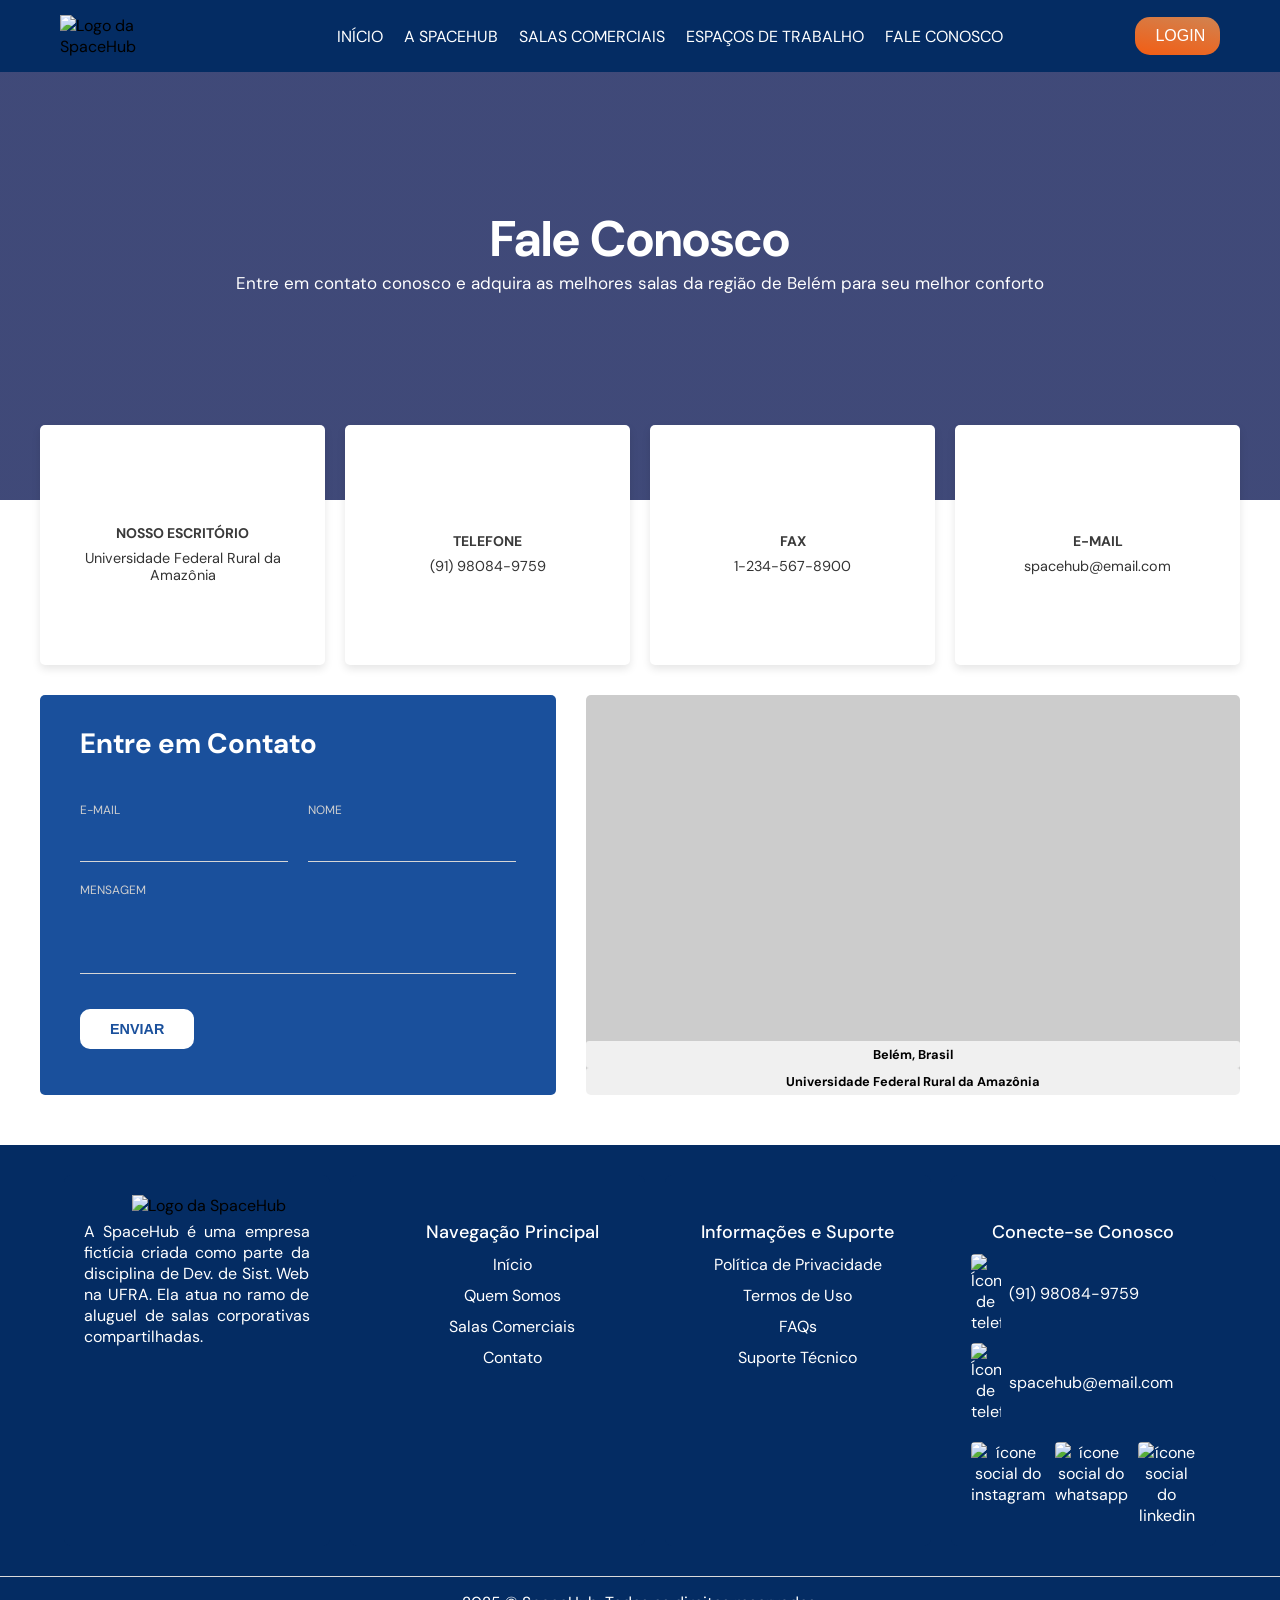
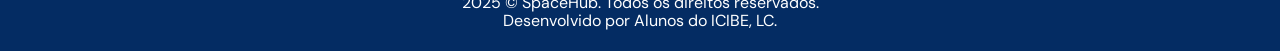
==== contato.html @ b1abb8e8 "Primeiro Commit" ====
<!DOCTYPE html>
<html lang="en">
  <head>
    <meta charset="UTF-8" />
    <meta name="viewport" content="width=device-width, initial-scale=1.0" />
    <title>Fale Conosco</title>
    <link rel="preconnect" href="https://fonts.googleapis.com" />
    <link rel="preconnect" href="https://fonts.gstatic.com" crossorigin />
    <link
      href="https://fonts.googleapis.com/css2?family=DM+Sans:ital,opsz,wght@0,9..40,100..1000;1,9..40,100..1000&family=Inter:ital,opsz,wght@0,14..32,100..900;1,14..32,100..900&family=Poppins:ital,wght@0,100;0,200;0,300;0,400;0,500;0,600;0,700;0,800;0,900;1,100;1,200;1,300;1,400;1,500;1,600;1,700;1,800;1,900&display=swap"
      rel="stylesheet"
    />
    <link rel="stylesheet" href="style.css" />
  </head>
  <body>
    <div class="header-menu">
      <img
        src="https://raw.githubusercontent.com/ingridslv/repositorio-imagens/main/assets/img/spacehub/logo.png"
        alt="Logo da SpaceHub"
      />
      <ul>
        <li><a href="index.html">INÍCIO</a></li>
        <li><a href="quem_somos.html">A SPACEHUB</a></li>
        <li><a href="salas_comerciais.html">SALAS COMERCIAIS</a></li>
        <li><a href="espacos_trabalho.html">ESPAÇOS DE TRABALHO</a></li>
        <li><a href="contato.html">FALE CONOSCO</a></li>
      </ul>
      <button>
        <img
          src="https://raw.githubusercontent.com/ingridslv/repositorio-imagens/main/assets/img/spacehub/user-svg.svg"
          alt=""
        />LOGIN
      </button>
    </div>

    <div class="banner contato-banner" style="height: 500px">
      <h1>Fale Conosco</h1>
      <p>
        Entre em contato conosco e adquira as melhores salas da região de Belém
        para seu melhor conforto
      </p>
    </div>
    <div class="container-contato" style="margin-top: -75px">
      <div class="informacoes-rapidas">
        <div class="cartao-info">
          <span class="icone-info"
            ><img
              src="https://raw.githubusercontent.com/ingridslv/repositorio-imagens/main/assets/img/spacehub/location-svgrepo-com.svg"
              alt=""
          /></span>
          <p class="titulo-info">NOSSO ESCRITÓRIO</p>
          <p class="detalhe-info">Universidade Federal Rural da Amazônia</p>
        </div>

        <div class="cartao-info">
          <span class="icone-info"
            ><img
              src="img/phone-calling-rounded-svgrepo-com (1).svg"
              style="width: 60px"
              alt=""
          /></span>
          <p class="titulo-info">TELEFONE</p>
          <p class="detalhe-info">(91) 98084-9759</p>
        </div>

        <div class="cartao-info">
          <span class="icone-info"
            ><img
              src="https://raw.githubusercontent.com/ingridslv/repositorio-imagens/main/assets/img/spacehub/fax-machine-svgrepo-com.svg"
              alt=""
          /></span>
          <p class="titulo-info">FAX</p>
          <p class="detalhe-info">1-234-567-8900</p>
        </div>

        <div class="cartao-info">
          <span class="icone-info"
            ><img
              src="https://raw.githubusercontent.com/ingridslv/repositorio-imagens/main/assets/img/spacehub/email-postcard-svgrepo-com.svg"
              style="width: 45px"
              alt=""
          /></span>
          <p class="titulo-info">E-MAIL</p>
          <p class="detalhe-info">spacehub@email.com</p>
        </div>
      </div>

      <div style="width: 100%; justify-self: center">
        <div class="area-cont">
          <div class="bloco-formulario">
            <h2 class="titulo-bloco">Entre em Contato</h2>

            <form class="formulario-mensagem">
              <div class="campo-grupo">
                <label for="email" class="rotulo">E-mail</label>
                <input
                  type="email"
                  id="email"
                  class="campo-texto"
                  placeholder=""
                />
              </div>

              <div class="campo-grupo">
                <label for="nome" class="rotulo">Nome</label>
                <input
                  type="text"
                  id="nome"
                  class="campo-texto"
                  placeholder=""
                />
              </div>

              <div class="campo-grupo-mensagem">
                <label for="mensagem" class="rotulo">Mensagem</label>
                <textarea
                  id="mensagem"
                  class="campo-mensagem"
                  placeholder=""
                ></textarea>
              </div>

              <button type="submit" class="botao-enviar">ENVIAR</button>
            </form>
          </div>

          <div class="bloco-mapa">
            <iframe
              src="https://www.google.com/maps/embed?pb=!1m18!1m12!1m3!1d1676.971108104439!2d-48.446767790359225!3d-1.4549775258487991!2m3!1f0!2f0!3f0!3m2!1i1024!2i768!4f13.1!3m3!1m2!1s0x92a48c517bfd06bd%3A0x8cbe0b977db3748b!2sUniversidade%20Federal%20Rural%20da%20Amaz%C3%B4nia!5e0!3m2!1spt-BR!2sbr!4v1763254432867!5m2!1spt-BR!2sbr"
              width="100%"
              height="100%"
              style="border: 0"
              allowfullscreen=""
              loading="lazy"
              referrerpolicy="no-referrer-when-downgrade"
            ></iframe>

            <p class="texto-mapa">Belém, Brasil</p>
            <p class="texto-mapa">Universidade Federal Rural da Amazônia</p>
          </div>
        </div>
      </div>
    </div>
    <!-- -----------------------------------------footer---------------------------------- -->
    <div class="container-principal footerdiv">
      <div class="cards">
        <div class="box card foot">
          <img
            id="logo-foot"
            src="https://raw.githubusercontent.com/ingridslv/repositorio-imagens/main/assets/img/spacehub/logo.png"
            alt="Logo da SpaceHub"
          />
          <p style="text-align: justify; color: white">
            A SpaceHub é uma empresa fictícia criada como parte da disciplina de
            Dev. de Sist. Web na UFRA. Ela atua no ramo de aluguel de salas
            corporativas compartilhadas.
          </p>
        </div>
        <div class="box card foot" style="padding-left: 50px">
          <h3>Navegação Principal</h3>
          <ul>
            <li><a href="index.html">Início</a></li>
            <li><a href="quem_somos.html">Quem Somos</a></li>
            <li><a href="salas_comerciais.html">Salas Comerciais</a></li>
            <li><a href="contato.html">Contato</a></li>
          </ul>
        </div>
        <div class="box card foot">
          <h3>Informações e Suporte</h3>
          <ul>
            <li>
              <a href="#">Política de Privacidade</a>
            </li>
            <li><a href="#">Termos de Uso</a></li>
            <li><a href="#">FAQs</a></li>
            <li><a href="#">Suporte Técnico</a></li>
          </ul>
        </div>
        <div class="box card foot">
          <h3>Conecte-se Conosco</h3>
          <ul>
            <li>
              <a href="#" class="icon-cent"
                ><img
                  src="https://raw.githubusercontent.com/ingridslv/repositorio-imagens/main/assets/img/spacehub/phone-calling-rounded-svgrepo-com.svg"
                  style="padding-right: 8px"
                  alt="Ícone de telefone"
                />(91) 98084-9759</a
              >
            </li>
            <li>
              <a href="#" class="icon-cent"
                ><img
                  src="https://raw.githubusercontent.com/ingridslv/repositorio-imagens/main/assets/img/spacehub/chat-unread-svgrepo-com.svg"
                  style="padding-right: 8px"
                  alt="Ícone de telefone"
                />spacehub@email.com</a
              >
            </li>
            <ul style="display: flex; flex-direction: row">
              <li>
                <a href="#"
                  ><img
                    src="https://raw.githubusercontent.com/ingridslv/repositorio-imagens/main/assets/img/spacehub/instagram-1-svgrepo-com.svg"
                    alt="ícone social do instagram"
                /></a>
              </li>
              <li>
                <a href="#"
                  ><img
                    src="https://raw.githubusercontent.com/ingridslv/repositorio-imagens/main/assets/img/spacehub/whatsapp-svgrepo-com.svg"
                    alt="ícone social do whatsapp"
                /></a>
              </li>
              <li>
                <a href="#"
                  ><img
                    src="https://raw.githubusercontent.com/ingridslv/repositorio-imagens/main/assets/img/spacehub/linkedin-1-svgrepo-com.svg"
                    alt="ícone social do linkedin"
                /></a>
              </li>
            </ul>
          </ul>
        </div>
      </div>
    </div>
    <div class="rodape">
      <hr
        style="
          border: none;
          height: 1px;
          background-color: #dbdbdb;
          width: 100%;
        "
      />
      <p style="margin-top: 15px">
        2025 © SpaceHub. Todos os direitos reservados.
      </p>
      <p style="margin-top: -3px">Desenvolvido por Alunos do ICIBE, LC.</p>
    </div>
  </body>
</html>
---- style.css ----
* {
    margin: 0;
    padding: 0;
}

body {
    font-family: 'DM Sans', sans-serif;
}

.header-menu {
    height: fit-content;
    display: flex;
    flex-direction: row;
    justify-content: space-around;
    align-items: center;
    padding-top: 15px;
    padding-bottom: 15px;
    z-index: 9999;
}

.header-menu img {
    width: 150px;
}

.header-menu ul {
    display: flex;
    list-style: none;
}

.header-menu ul li a {
    display: flex;
    align-items: center;
    font-size: 16px;
    margin: 5px 8px;
    padding-right: 5px;
    padding-right: 5px;
    position: relative;
    text-decoration: none;
    color: white;
}

.header-menu ul li a::after{
    content: '';
    width: 0;
    height: 2px;
    background: #FC9404;
    position: absolute;
    bottom: -15px;
    transition: width 0.3s;
}

.header-menu ul li a:hover::after, .header-menu ul li a.active-link::after{
    width: 100%;
}

.header-menu button img {
    width: 13px;
    padding-right: 5px;
}

.header-menu button {
    background: linear-gradient(10deg, #ff5f0ff3, #ff974dd0);
    color: white;
    padding: 10px 15px;
    font-size: 16px;
    border: #FC9404;
    border-radius: 15px;
}

.header-menu {
    background-color: #042C63;
}

.header-menu {
    position: fixed;
    top: 0;
    width: 100%;
}

/*------------------------------------banner-------------------------------------*/

.banner {
  height: 630px;
  background-image: linear-gradient(rgba(16, 28, 87, 0.8), rgba(16, 28, 87, 0.8)), url('img/capa.jpg');
  background-size: cover;
  background-position: center;
  background-repeat: no-repeat;
  display: flex;
  flex-direction: column;
  justify-content: center;
  align-items: center;
}

.banner h1{
    font-size: 50px;
    color: white;
}

.banner p{
    color: white;
    font-size: 17px;
}

/* --------------- */

.contato-banner {
  background-image: linear-gradient(rgba(16, 28, 87, 0.8), rgba(16, 28, 87, 0.8)), url('img/capa-contato.jpg');
}

/* -------------------- */

.quem-banner {
  background-image: linear-gradient(rgba(16, 28, 87, 0.8), rgba(16, 28, 87, 0.8)), url('img/banner-qm.png');
  background-position-y: top;
}

/* ------------------------ */

.banner input {
    padding: 12px 50px;
    margin-top: 15px;
    border-radius: 4px;
    border:none;
}

.banner button {
    padding: 12px 20px;
    background: linear-gradient(90deg, #ff964bd0, #f77920d0);
    font-size: 14px;
    border: #FC9404;
    color: white;
    border-radius: 4px;
}

.banner button:hover {
    background: #1a509c;
}

.icones-container {
    display: flex;
    gap: 30px;
    margin-left: 180px;
    margin-right: 180px;
}

.box {
    flex: 1; 
    background-color: #E4ECEC;
    padding: 20px;
    text-align: center;
    border-radius: 7px;
}

.box img {
    width: 35px;
}

.box h2 {
    font-size: 19px;
}

.box p{
    font-size: 16px;
    margin-top: 5px;
}

.icones-container {
    margin-top: -50px;
}

/* -------------------------cards trabalho-------------------------------------------- */
.container-principal {
    display: flex;
    justify-content: center;
    align-items: center;
    flex-direction: column;
    margin-top: 50px;
}

.titulo-principal {
    font-size: 30px;
    color: rgb(9, 9, 63);
}

.texto-principal {
    font-size: 19px;
}

.cards {
    display: flex;
    flex-direction: row;
    flex-wrap: wrap;
    width: 90%;
    gap: 20px;
    margin-top: 30px;
    justify-content: center;
}

.card img {
    width: 100%;
    border-radius: 4px 4px 0 0;
}

.card-single {
  width: 100%;
  max-width: 400px;
  background-color: #f7f7f7;
  border-radius: 12px;
  box-shadow: #0d4f8b1f;
  overflow: hidden;
  display: grid;
  border: 1px solid #0d4f8b0f;
  flex: 1 1 400px;
}

.media {
  position: relative;
  overflow: hidden;
  min-height: 200px;
}
.media img {
  width: 100%;
  height: 100%;
  object-fit: cover;
  display: block;
  transition: transform 0.6s cubic-bezier(0.2, 0.9, 0.2, 1);
  transform-origin: center center;
}
.media:hover img, .media:focus-within img {
  transform: scale(1.08);
}

.flag {
  position: absolute;
  left: 12px;
  top: 12px;
  background: #ff7818d0;
  color: white;
  padding: 6px 10px;
  font-weight: 600;
  font-size: 13px;
  border-radius: 999px;
  z-index: 999;
}


.content {
  padding: 16px;
  display: flex;
  flex-direction: column;
  gap: 12px;
}

.title {
  font-size: 19px;
  font-weight: 700;
  margin: 0;
  line-height: 1.2;
}

.descricao {
  margin: 0;
  color: #6b7280;
  font-size: 15px;
  line-height: 1.4;
}

.btn {
  margin-top: 4px;
  background: linear-gradient(90deg, #ff7818d0, #f77920d0);
  border: none;
  color: white;
  padding: 10px 14px;
  border-radius: 20px;
  font-weight: 700;
  font-size: 14px;
  box-shadow: 0 8px 20px rgba(23, 112, 193, 0.06);
  text-decoration: none;
  display: inline-flex;
  align-items: center;
  gap: 8px;
  max-width: fit-content;
  transition: transform 0.3s ease;
}

.btn:hover {
  transform: translateY(-7px);
}

.preco-destaque {
  position: absolute;
  bottom: 0;
  right: 0;
  background-color: #1d4ed8e6;
  color: white;
  padding: 12px 16px;
  border-top-left-radius: 12px;
  font-weight: 800;
  font-size: 19px;
  box-shadow: 0 -5px 10px rgba(0, 0, 0, 0.2);
  z-index: 10;
}

.ver-botao {
  display: flex;
  align-items: self-end;
  justify-content: flex-end;
  flex-direction: row;
  width: 78%;
}

.ver-botao a{
  text-decoration: none;
  color: #042C63;
  margin-bottom: -30px;
  z-index: 20;
}

.ver-botao a{
  text-decoration: none;
}

.ver-botao a img {
  width: 25px;
}


.container-contato {
    max-width: 1200px; 
    margin: 0 auto; 
    padding: 0 20px;
}


/* -------------------------------especialistas---------------------------- */
.colab .card p {
  font-size: 17px;
  text-align: center;
  font-weight: 500;
}

.colab .card .prof {
  font-size: 15px;
  color: rgba(71, 71, 71, 0.648)
}

.colab .card {
  background-color: white;
  margin-top: -20px;
}

#contato input {
    padding: 12px 50px;
    margin-top: 15px;
    border-radius: 4px;
    border:none;
    background-color: #ccc;
}


/* ---------------------------------contatoicones------------ */

.informacoes-rapidas {
    display: flex; 
    justify-content: space-between; 
    margin-bottom: 30px; 
    gap: 20px; 
}

.cartao-info {
    flex: 1; 
    background-color: white; 
    padding: 30px 20px;
    text-align: center; 
    border-radius: 5px; 
    box-shadow: 0 4px 8px rgba(0, 0, 0, 0.1); 
    height: 180px; 
    display: flex;
    flex-direction: column; 
    justify-content: center; 
}

.titulo-info {
    font-size: 14px;
    font-weight: bold;
    color: #3a3a3a; 
    margin-bottom: 8px;
}

.detalhe-info {
    font-size: 0.9em;
    color: #333; 
    margin-bottom: 3px;
    line-height: 1.2;
}

.cartao-info img{
  width: 50px;
  margin-bottom: 10px;
}

/* ------------------------form e mapa---------------------- */
.area-cont {
    display: flex; /* lado a lado */
    gap: 30px; 
}

.bloco-formulario {
    flex: 1; 
    background-color: #1a509c; 
    color: #ffffff; 
    padding: 30px 40px;
    border-radius: 5px;
}

.titulo-bloco {
    font-size: 28px;
    font-weight: bold;
    margin-bottom: 30px;
    padding-bottom: 10px;
}

.formulario-mensagem {
    display: flex;
    flex-wrap: wrap; 
    gap: 20px; 
}

.campo-grupo {
    /* campo de e-mail e nome dividem linha */
    flex: 1 1 calc(50% - 10px); 
    display: flex;
    flex-direction: column; 
}

.campo-grupo-mensagem {
    width: 100%; 
    display: flex;
    flex-direction: column;
}

.rotulo {
    font-size: 0.75em;
    color: #cfcfcf; 
    margin-bottom: 5px;
    text-transform: uppercase;
}

.campo-texto, .campo-mensagem {
    background: transparent; 
    border: none;
    border-bottom: 1px solid #d6d6d6; 
    padding: 10px 0;
    color: white;
    font-size: 1em;
    outline: none; 
}

.campo-mensagem {
    height: 50px; 
    resize: none; 
    overflow: auto;
}


.botao-enviar {
    background-color: white;
    color: #1a509c;
    border: none;
    padding: 12px 30px;
    font-size: 0.9em;
    font-weight: bold;
    transition: background-color 0.3s;
    margin-top: 15px;
    text-align: center;
    border-radius: 10px;
}

.botao-enviar:hover {
    background-color: #FC9404; 
    color: white;
}


.bloco-mapa {
    flex: 1.5;
    background-color: #ccc; 
    background-size: cover;
    background-position: center;
    border-radius: 5px;
    min-height: 400px; 
    display: flex;
    flex-direction: column;
    justify-content: flex-end; /* Coloca o texto de simulação na parte de baixo */
    padding: 0;
    text-align: center;
    color: black;
    font-weight: bold;
}
.texto-mapa {
    font-size: 0.8em;
    background-color: #ffffffb3;
    padding: 5px;
    border-radius: 3px;
}


iframe {
  border-radius: 8px;
}



/* -------------------footer -------------------------------- */
.foot a {
    text-decoration: none;
    color: white;
}

.foot a:hover {
  color: #FC9404;
}

.foot ul {
    list-style: none;
    display: flex;
    flex-direction: column;
    gap: 10px;
    margin-top: 10px;
}

.foot h3 {
  font-size: 18px;
  font-weight: 500;
  color: white;
  padding-top: 25px;
}

.footerdiv {
  background-color: #042C63;
  padding-bottom: 30px;
}

.foot {
  background-color: #042C63;
}


#logo-foot {
  width: 70%;
  border-radius: 0;
  margin-left: 25px;
}

.foot ul li a img {
  width: 30px;
}

.icon-cent {
  display: flex;
  align-items: center;
  gap: 8px"
}

.rodape {
  background-color: #042c63;
  display: flex;
  flex-direction: column;
  justify-content: center;
  align-items: center;
  padding-bottom: 20px;
}
.rodape p{
  color:white;
}

.div-box {
  background-color: #869bb9;
}





/* ------------------------galeria-salas----------------- */
.galeria img {
  width: 100%; /*ou 500px*/
  margin-top: 90px;
  cursor: pointer;
  transition: transform 0.3s ease;
  border-radius: 5px;
}

.galeria {
  display: flex;
  align-items: center;
  justify-content: space-between;
  padding: 0;
  width: 100%;
  gap: 5px;
}

.galeria img:hover {
  transform: scale(1.05);
}

#zoom {
  display: none;
  position: fixed;
  top: 0; left: 0;
  width: 100%;
  height: 100%;
  background: rgba(0,0,0,0.8);
  justify-content: center;
  align-items: center;
  z-index: 999;
}

#zoom img {
  width: 750px;
  height: 550px;
  box-shadow: 0 0 30px #ffffff27;
}


/* -----------------------info single salas ---------------------------- */

.info {
  flex: 1.5;
}

.info-contato {
  flex: 1;
}

.info .share img {
  width: 30px;
}
.info ul {
  list-style: none;
  display: flex;
  flex-direction: row;
  gap: 20px;
}

.info .share {
  background: #1e4e91;
  border-radius: 10px;
  margin-top: 20px;
  color: white;
}

.info a img {
  width: 15px;
  padding-right: 8px;
}

.info a {
  text-decoration: none;
  color: #5f5f5f;
  font-size: 15px;
  cursor: default;
}

.info h2 {
  margin-top: 20px;
  font-size: 33px;
}


/* ------------------------------------comodidades---------------------------------- */
.info .comodidades {
  color: #333;
  font-size: 16px;
  cursor: default;
}

.info .comodidades img {
  width: 20px;
}

.lista-comodidades {
  display: flex;
  flex-wrap: wrap;
  gap: 15px 25px; 
  list-style: none;
  padding: 0 0 20px 0;
  margin: 20px 0 0 0;
  border-bottom: 1px solid #d6d6d6;
}

/* ---------------------------quem somos------------------------------------------ */

.cont1 {
  flex: 1.2;
}

.cont2{
  flex: 1;
}










/* -----------------------mobile------------------------------- */
/* @media (max-width: 1024px) {
  .icones-container {
    margin-left: 60px;
    margin-right: 60px;
    flex-wrap: wrap;
    justify-content: center;
  }

  .cards {
    flex-wrap: wrap;
    justify-content: center;
  }
}

@media (max-width: 768px) {
  .header-menu {
    flex-direction: column;
    align-items: flex-start;
    padding: 10px 20px;
  }

  .header-menu ul {
    flex-direction: column;
    width: 100%;
    padding: 0;
  }

  .header-menu ul li a {
    margin: 10px 0;
  }

  .banner h1 {
    font-size: 36px;
    text-align: center;
  }

  .banner p {
    font-size: 15px;
    text-align: center;
  }

  .banner input {
    width: 80%;
  }

  .icones-container {
    flex-direction: column;
    margin: 0 20px;
  }

  .cards {
    flex-direction: column;
    width: 100%;
    padding: 0 20px;
  }

  .card {
    width: 100%;
  }

  .titulo-principal {
    font-size: 28px;
    text-align: center;
  }

  .texto-principal {
    font-size: 16px;
    text-align: center;
  }
}

@media (max-width: 480px) {
  .header-menu img {
    width: 120px;
  }

  .header-menu button {
    font-size: 14px;
    padding: 8px 12px;
  }

  .banner h1 {
    font-size: 28px;
  }

  .banner input,
  .banner button {
    width: 90%;
    font-size: 13px;
  }

  .box h2 {
    font-size: 17px;
  }

  .box p {
    font-size: 14px;
  }

  .card button {
    font-size: 14px;
    padding: 10px 15px;
  }
} */

/* forms contato

@media (max-width: 768px) {
    

    .informacoes-rapidas {
        flex-direction: column;
    }
    

    .area-interativa {
        flex-direction: column;
    }

   
    .bloco-mapa {
        min-height: 300px;
    }
}  */
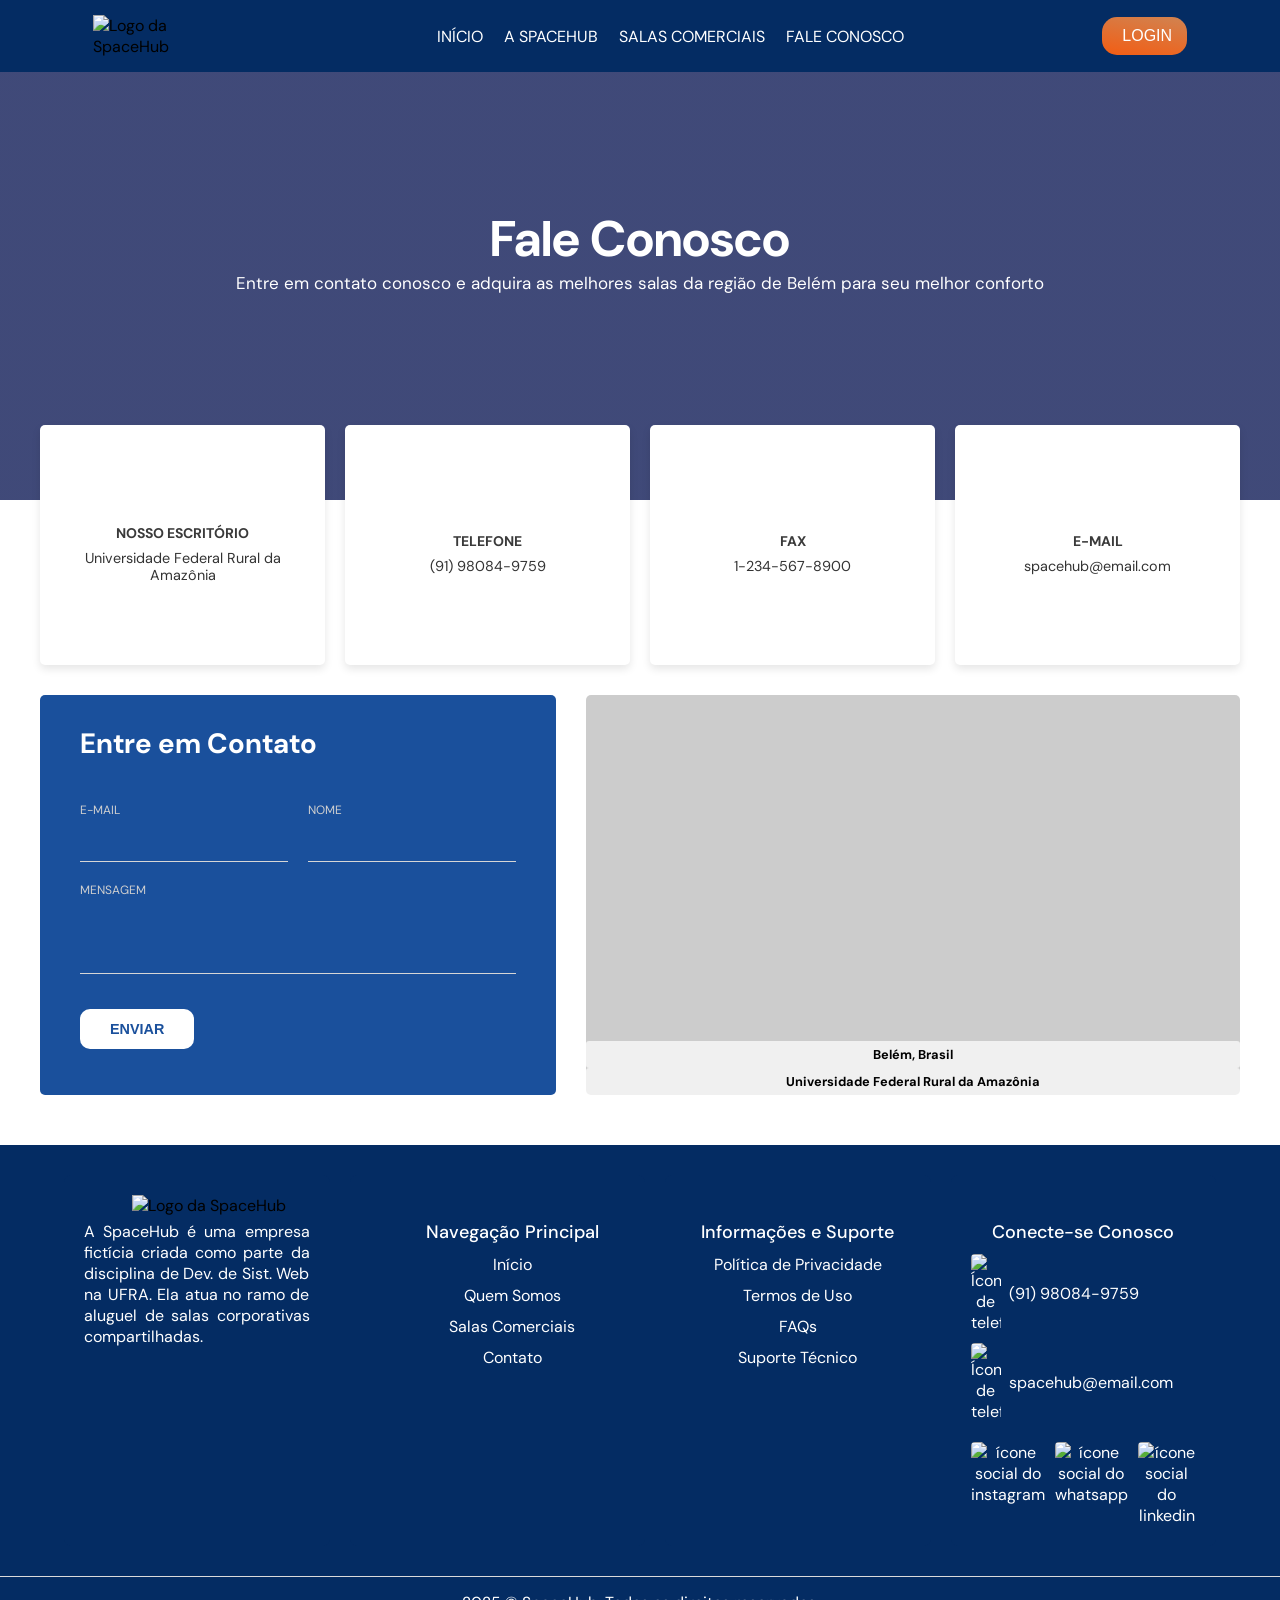
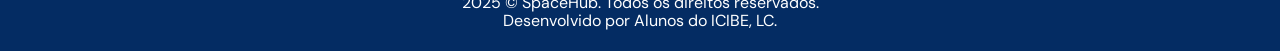
==== commit 45fe8347: "Atualizações" ====
--- a/contato.html
+++ b/contato.html
@@ -14,22 +14,33 @@
   </head>
   <body>
     <div class="header-menu">
-      <img
-        src="https://raw.githubusercontent.com/ingridslv/repositorio-imagens/main/assets/img/spacehub/logo.png"
-        alt="Logo da SpaceHub"
-      />
+      <div style="display: flex; flex-direction: row">
+        <img
+          src="https://raw.githubusercontent.com/ingridslv/repositorio-imagens/main/assets/img/spacehub/logo.png"
+          alt="Logo da SpaceHub"
+        />
+        <img
+          src="https://raw.githubusercontent.com/ingridslv/repositorio-imagens/main/assets/img/spacehub/bars-svgrepo-com.svg"
+          class="img-mobile"
+          style="width: 30px; padding-left: 180px"
+          alt=""
+        />
+      </div>
       <ul>
         <li><a href="index.html">INÍCIO</a></li>
         <li><a href="quem_somos.html">A SPACEHUB</a></li>
         <li><a href="salas_comerciais.html">SALAS COMERCIAIS</a></li>
-        <li><a href="espacos_trabalho.html">ESPAÇOS DE TRABALHO</a></li>
         <li><a href="contato.html">FALE CONOSCO</a></li>
       </ul>
       <button>
-        <img
-          src="https://raw.githubusercontent.com/ingridslv/repositorio-imagens/main/assets/img/spacehub/user-svg.svg"
-          alt=""
-        />LOGIN
+        <a
+          href="login.html"
+          style="text-decoration: none; color: white; font-weight: 500"
+          ><img
+            src="https://raw.githubusercontent.com/ingridslv/repositorio-imagens/main/assets/img/spacehub/user-svg.svg"
+            alt=""
+          />LOGIN</a
+        >
       </button>
     </div>
 
@@ -55,7 +66,7 @@
         <div class="cartao-info">
           <span class="icone-info"
             ><img
-              src="img/phone-calling-rounded-svgrepo-com (1).svg"
+              src="https://raw.githubusercontent.com/ingridslv/repositorio-imagens/main/assets/img/spacehub/phone-calling-rounded-svgrepo-com (1).svg"
               style="width: 60px"
               alt=""
           /></span>
@@ -238,5 +249,7 @@
       </p>
       <p style="margin-top: -3px">Desenvolvido por Alunos do ICIBE, LC.</p>
     </div>
+
+    <script src="script.js"></script>
   </body>
 </html>
--- a/style.css
+++ b/style.css
@@ -77,11 +77,14 @@
     width: 100%;
 }
 
+.img-mobile {
+  display: none;
+}
 /*------------------------------------banner-------------------------------------*/
 
 .banner {
   height: 630px;
-  background-image: linear-gradient(rgba(16, 28, 87, 0.8), rgba(16, 28, 87, 0.8)), url('img/capa.jpg');
+  background-image: linear-gradient(rgba(16, 28, 87, 0.8), rgba(16, 28, 87, 0.8)), url('https://raw.githubusercontent.com/ingridslv/repositorio-imagens/main/assets/img/spacehub/capa-banner.png');
   background-size: cover;
   background-position: center;
   background-repeat: no-repeat;
@@ -104,15 +107,20 @@
 /* --------------- */
 
 .contato-banner {
-  background-image: linear-gradient(rgba(16, 28, 87, 0.8), rgba(16, 28, 87, 0.8)), url('img/capa-contato.jpg');
+  background-image: linear-gradient(rgba(16, 28, 87, 0.8), rgba(16, 28, 87, 0.8)), url('https://raw.githubusercontent.com/ingridslv/repositorio-imagens/main/assets/img/spacehub/capa-contato.png');
 }
 
 /* -------------------- */
 
 .quem-banner {
-  background-image: linear-gradient(rgba(16, 28, 87, 0.8), rgba(16, 28, 87, 0.8)), url('img/banner-qm.png');
+  background-image: linear-gradient(rgba(16, 28, 87, 0.8), rgba(16, 28, 87, 0.8)), url('https://raw.githubusercontent.com/ingridslv/repositorio-imagens/main/assets/img/spacehub/capa-qmsomos.png');
   background-position-y: top;
 }
+.salas-comerciais-banner {
+  background-image: linear-gradient(rgba(16, 28, 87, 0.8), rgba(16, 28, 87, 0.8)), url('https://raw.githubusercontent.com/ingridslv/repositorio-imagens/main/assets/img/spacehub/capa-salas.png');
+  background-position-y: top;
+}
+
 
 /* ------------------------ */
 
@@ -130,12 +138,112 @@
     border: #FC9404;
     color: white;
     border-radius: 4px;
-}
+    cursor: pointer;
+}
+
 
 .banner button:hover {
     background: #1a509c;
 }
 
+/* ------------------------------------header mb------------------- */
+@media (max-width: 768px) {
+    /* --- Header --- */
+    .header-menu {
+        position: fixed; 
+        flex-direction: column;
+        height: auto;
+        padding: 20px;
+        gap: 20px;
+    }
+
+    .header-menu img {
+        width: 140px;
+    }
+
+    .header-menu ul {
+        flex-direction: column;
+        width: 100%;
+        text-align: center;
+        gap: 10px;
+    }
+
+    .header-menu ul li a {
+        justify-content: center;
+        margin: 5px 0;
+        font-size: 16px;
+        padding: 10px; 
+        display: block;
+    }
+
+    .header-menu button {
+        width: 100%;
+        max-width: 280px;
+        margin-top: 10px;
+    }
+
+    .header-menu button a {
+        display: flex;
+        justify-content: center;
+        align-items: center;
+    }
+
+    /* --- Banner --- */
+    .banner {
+        height: auto; 
+        min-height: 500px;
+        padding: 60px 20px; 
+        background-attachment: scroll;
+    }
+
+    .banner h1 {
+        font-size: 32px;
+        line-height: 1.2;
+        margin-bottom: 15px;
+    }
+
+    .banner p {
+        font-size: 16px;
+        margin-bottom: 25px;
+        padding: 0;
+    }
+
+    .banner form#searchForm {
+        display: flex;
+        flex-direction: column;
+        width: 100%;
+        align-items: center;
+        gap: 15px;
+    }
+
+    .banner input {
+        width: 100%;
+        max-width: 100%;
+        margin-top: 0;
+        padding: 15px 20px; 
+        box-sizing: border-box;
+    }
+
+    .banner button {
+        width: 100%;
+        padding: 15px 0;
+    }
+
+    .header-menu ul, .header-menu button {
+      display: none;
+    }
+
+    .img-mobile{
+      display: flex;
+      cursor: pointer;
+    }
+
+    .header-menu.active ul, .header-menu.active button {
+      display: flex;
+    }
+}
+
+/* -----------------------------------------------------icones----- */
 .icones-container {
     display: flex;
     gap: 30px;
@@ -166,6 +274,23 @@
 
 .icones-container {
     margin-top: -50px;
+}
+
+@media (max-width: 768px) {
+    .icones-container {
+        flex-direction: column; /* Empilha os blocos verticalmente */
+        margin-left: 20px;      /* Reduz a margem lateral de 180px para 20px */
+        margin-right: 20px;
+        margin-top: -30px;      /* Ajusta levemente a subida sobre o banner */
+        gap: 20px;              /* Espaço entre os cards */
+        position: relative;     /* Garante que fique acima do fundo */
+        z-index: 10;
+    }
+
+    .box {
+        width: 100%;            /* Garante que o box ocupe a largura total do container */
+        padding: 30px 20px;     /* Aumenta área de respiro interno */
+    }
 }
 
 /* -------------------------cards trabalho-------------------------------------------- */
@@ -203,7 +328,7 @@
 
 .card-single {
   width: 100%;
-  max-width: 400px;
+  max-width: 397px;
   background-color: #f7f7f7;
   border-radius: 12px;
   box-shadow: #0d4f8b1f;
@@ -211,6 +336,10 @@
   display: grid;
   border: 1px solid #0d4f8b0f;
   flex: 1 1 400px;
+}
+
+.info .card-single {
+  width: 90%;
 }
 
 .media {
@@ -269,7 +398,7 @@
   margin-top: 4px;
   background: linear-gradient(90deg, #ff7818d0, #f77920d0);
   border: none;
-  color: white;
+  color: rgb(255, 255, 255);
   padding: 10px 14px;
   border-radius: 20px;
   font-weight: 700;
@@ -281,6 +410,10 @@
   gap: 8px;
   max-width: fit-content;
   transition: transform 0.3s ease;
+}
+
+.content .btn {
+  color: white;
 }
 
 .btn:hover {
@@ -578,8 +711,59 @@
   background-color: #869bb9;
 }
 
-
-
+/* ------------------footer mobile--------------------- */
+@media (max-width: 768px) {
+    .footerdiv .cards {
+        flex-direction: column;
+        gap: 0;
+        width: 100%;
+    }
+
+    .box.card.foot {
+        width: 100%;
+        text-align: center;
+        /* !important necessário para sobrescrever o style="padding-left: 50px" inline do HTML */
+        padding: 20px 20px 40px 20px !important; 
+        display: flex;
+        flex-direction: column;
+        align-items: center;
+    }
+
+    #logo-foot {
+        margin-left: 0; /* Remove a margem esquerda do desktop */
+        width: 60%;
+        max-width: 200px;
+        margin-bottom: 15px;
+    }
+
+    .foot ul {
+        align-items: center;
+        width: 100%;
+        padding: 0;
+    }
+
+    .foot h3 {
+        padding-top: 0;
+        margin-bottom: 15px;
+    }
+
+    /* Centralizar o container dos ícones sociais */
+    .box.card.foot ul ul {
+        justify-content: center;
+        width: 100%;
+        padding: 0;
+    }
+
+    .rodape {
+        text-align: center;
+        padding: 20px;
+    }
+
+    .rodape p {
+        font-size: 13px;
+        padding: 0 10px;
+    }
+}
 
 
 /* ------------------------galeria-salas----------------- */
@@ -633,6 +817,10 @@
   flex: 1;
 }
 
+.inf {
+  flex: 2;
+}
+
 .info .share img {
   width: 30px;
 }
@@ -699,8 +887,96 @@
   flex: 1;
 }
 
-
-
+/* -----------------------------salas comerciais--------------------------- */
+
+
+.formstyle input {
+  padding: 10px 30px;
+  margin-top: 15px;
+  border-radius: 4px;
+  border: 1px solid #ccc;
+}
+
+.formstyle button {
+  padding: 10px 15px;
+  background: linear-gradient(90deg, #ff964bd0, #f77920d0);
+  font-size: 14px;
+  border: #FC9404;
+  color: white;
+  border-radius: 4px;
+  cursor: pointer;
+}
+
+.formstyle label {
+  font-size: 14px;
+  margin-bottom: 6px;
+  display: block;
+}
+
+.select {
+  max-width: 300px;
+  margin: 20px 0;
+}
+
+.select label {
+  font-size: 14px;
+  margin-bottom: 6px;
+  display: block;
+}
+
+
+.select select {
+  width: 100%;
+  padding: 10px 20px;
+  font-size: 14px;
+  border-radius: 4px;
+  border: 1px solid #ccc;
+  background-color: #fff;
+  cursor: pointer;
+  color: #242424;
+}
+
+.filtro {
+  max-width: 250px;
+  padding: 15px;
+}
+
+.filtro h3 {
+  margin-bottom: 10px;
+  font-size: 18px;
+}
+
+.checkbox {
+  display: flex;
+  align-items: center;
+  gap: 10px;
+  margin-bottom: 8px;
+  cursor: pointer;
+}
+
+.checkbox input[type="checkbox"] {
+  width: 18px;
+  height: 18px;
+  cursor: pointer;
+  accent-color: #4f46e5; /* Roxo bonito (suporta Chrome/Edge/Firefox) */
+}
+
+.checkbox span {
+  font-size: 15px;
+}
+
+.filtros-fixos {
+  position: fixed;
+  top: 0;
+  left: 0;
+  width: 260px; /* ajuste conforme você quiser */
+  height: 100vh; /* ocupa a tela inteira na vertical */
+  overflow-y: auto; /* cria barra de rolagem se o conteúdo for maior */
+  background: #fff; /* importante para não ficar transparente */
+  padding: 20px 40px;
+  z-index: 999;
+  border-right: 1px solid #e2e2e2; /* opcional */
+}
 
 
 
